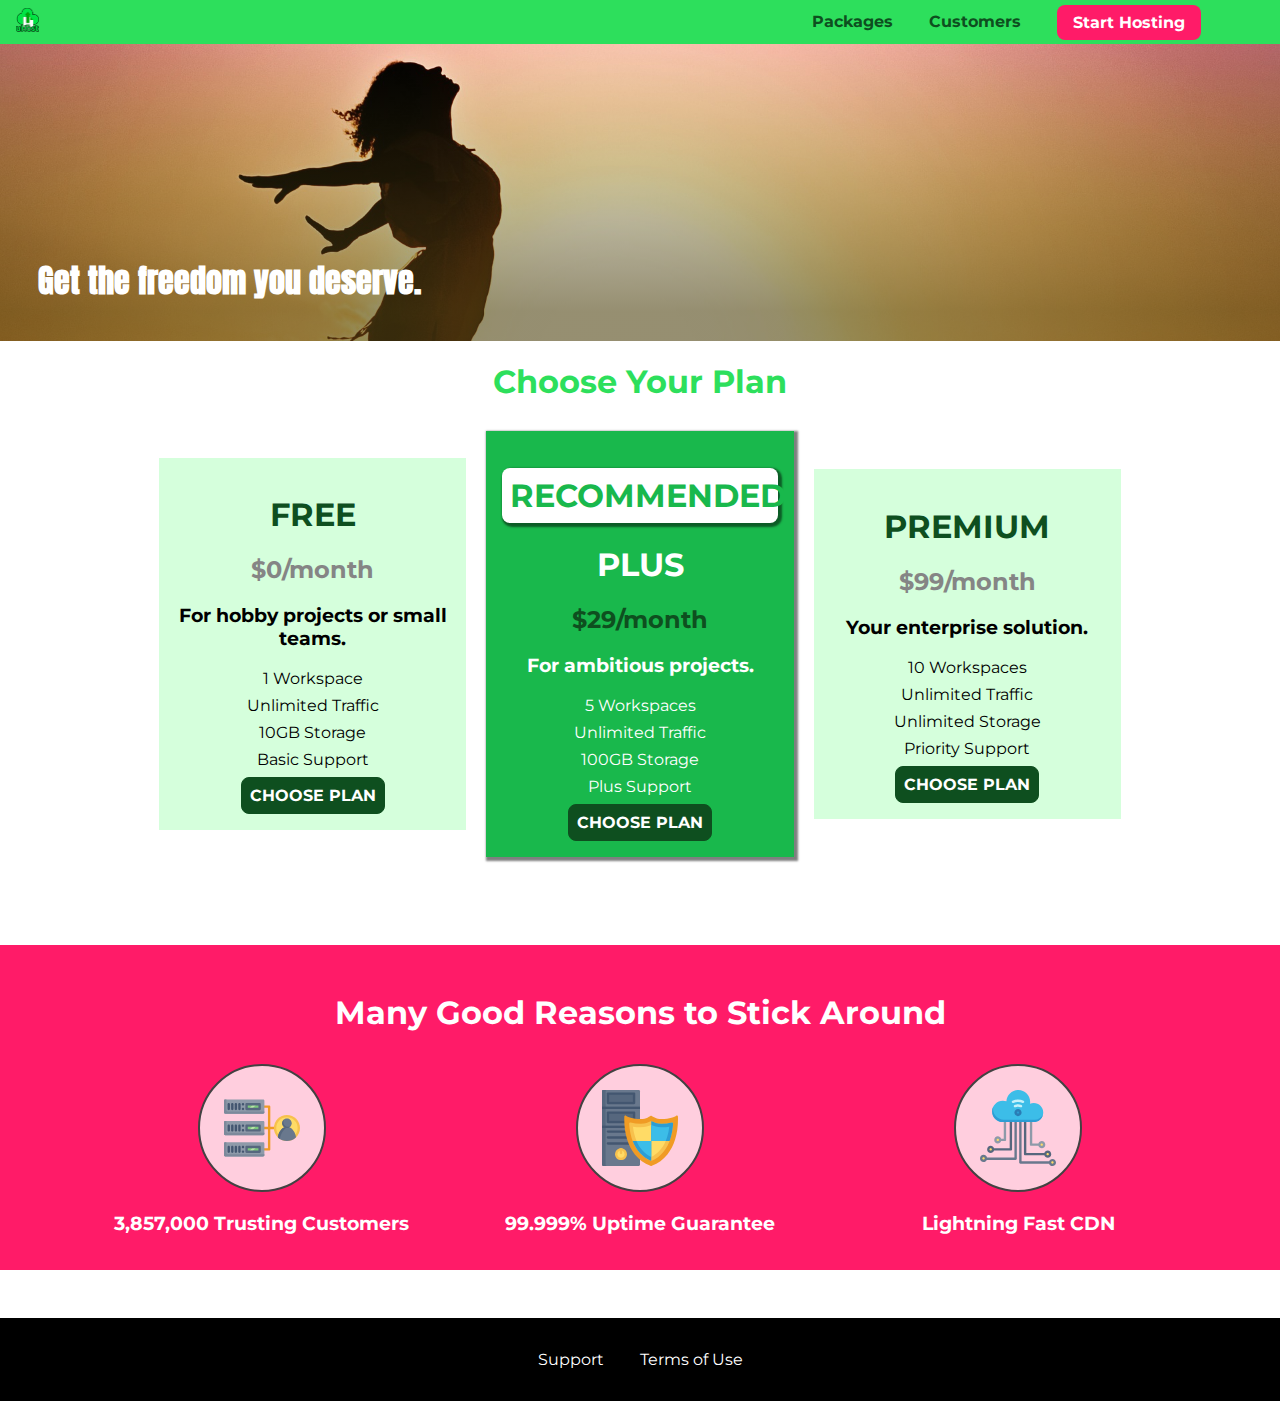
==== index.html @ dae8d8c2 "adiciona pagina de hosting" ====
<!DOCTYPE html>
<html lang="en">
  <head>
    <meta charset="UTF-8" />
    <meta name="viewport" content="width=device-width, initial-scale=1.0" />
    <!-- <link rel="shortcut icon" href="favicon.png" /> -->
    <link
      href="https://fonts.googleapis.com/css?family=Anton"
      rel="stylesheet"
    />
    <link
      href="https://fonts.googleapis.com/css?family=Montserrat:400,700"
      rel="stylesheet"
    />
    <link rel="stylesheet" href="shared.css" />
    <link rel="stylesheet" href="main.css" />
  </head>
  <body>
    <div class="backdrop"></div>
    <div class="modal">
      <h1 class="modal__title">Do you want to continue?</h1>
      <div class="modal__actions">
        <a href="start-hosting/index.html" class="modal__action">Yes!</a>
        <button class="modal__action modal__action--negative" type="button">
          No!
        </button>
      </div>
    </div>
    <header class="main-header">
      <div>
        <a class="main-header__brand" href="index.html">
          <img src="images/uhost-icon.png" alt="uHost icon" />
        </a>
      </div>
      <nav class="main-nav">
        <ul class="main-nav__items">
          <li class="main-nav__item">
            <a href="packages/index.html">Packages</a>
          </li>
          <li class="main-nav__item">
            <a href="customers/index.html">Customers</a>
          </li>
          <li class="main-nav__item main-nav__item--cta">
            <a href="start-hosting/index.html">Start Hosting</a>
          </li>
        </ul>
      </nav>
    </header>
    <nav class="mobile-nav">
      <ul class="mobile-nav__items">
        <li class="mobile-nav__item">
          <a href="packages/index.html">Packages</a>
        </li>
        <li class="mobile-nav__item">
          <a href="customers/index.html">Customers</a>
        </li>
        <li class="mobile-nav__item mobile-nav__item--cta">
          <a href="start-hosting/index.html">Start Hosting</a>
        </li>
      </ul>
    </nav>
    <main>
      <section id="product-overview">
        <h1>Get the freedom you deserve.</h1>
      </section>
      <section id="plans">
        <h1 class="section-title">Choose Your Plan</h1>
        <div class="plan__list">
          <article class="plan">
            <h1 class="plan__title">FREE</h1>
            <h2 class="plan__price">$0/month</h2>
            <h3>For hobby projects or small teams.</h3>
            <ul class="plan__features">
              <li class="plan__feature">1 Workspace</li>
              <li class="plan__feature">Unlimited Traffic</li>
              <li class="plan__feature">10GB Storage</li>
              <li class="plan__feature">Basic Support</li>
            </ul>
            <div>
              <button class="button">CHOOSE PLAN</button>
            </div>
          </article>
          <article class="plan plan--highlighted">
            <h1 class="plan__annotation">RECOMMENDED</h1>
            <h1 class="plan__title">PLUS</h1>
            <h2 class="plan__price">$29/month</h2>
            <h3>For ambitious projects.</h3>
            <ul class="plan__features">
              <li class="plan__feature">5 Workspaces</li>
              <li class="plan__feature">Unlimited Traffic</li>
              <li class="plan__feature">100GB Storage</li>
              <li class="plan__feature">Plus Support</li>
            </ul>
            <div>
              <button class="button">CHOOSE PLAN</button>
            </div>
          </article>
          <article class="plan">
            <h1 class="plan__title">PREMIUM</h1>
            <h2 class="plan__price">$99/month</h2>
            <h3>Your enterprise solution.</h3>
            <ul class="plan__features">
              <li class="plan__feature">10 Workspaces</li>
              <li class="plan__feature">Unlimited Traffic</li>
              <li class="plan__feature">Unlimited Storage</li>
              <li class="plan__feature">Priority Support</li>
            </ul>
            <div>
              <button class="button" onclick="showModal()">CHOOSE PLAN</button>
            </div>
          </article>
        </div>
      </section>
      <section id="key-features">
        <h1 class="section-title">Many Good Reasons to Stick Around</h1>
        <ul class="key-feature__list">
          <li class="key-feature">
            <div class="key-feature__image">
              <svg viewBox="0 0 512 512">
                <path
                  style="fill: #f09b24"
                  d="M344,248h-32V112c0-4.418-3.582-8-8-8h-40c-4.418,0-8,3.582-8,8s3.582,8,8,8h32v128h-32  c-4.418,0-8,3.582-8,8s3.582,8,8,8h32v128h-32c-4.418,0-8,3.582-8,8s3.582,8,8,8h40c4.418,0,8-3.582,8-8V264h32c4.418,0,8-3.582,8-8  S348.418,248,344,248z"
                />
                <path
                  style="fill: #8e9aa9"
                  d="M264,64H8c-4.418,0-8,3.582-8,8v80c0,4.418,3.582,8,8,8h256c4.418,0,8-3.582,8-8V72  C272,67.582,268.418,64,264,64z"
                />
                <path
                  style="fill: #7c899b"
                  d="M24,144c-4.418,0-8-3.582-8-8V64H8c-4.418,0-8,3.582-8,8v80c0,4.418,3.582,8,8,8h256  c4.418,0,8-3.582,8-8v-8H24z"
                />
                <rect
                  x="152"
                  y="96"
                  style="fill: #b8e3a8"
                  width="88"
                  height="32"
                />
                <g>
                  <polygon
                    style="fill: #7ec97d"
                    points="152,96 152,128 166,128 198,96  "
                  />
                  <polygon
                    style="fill: #7ec97d"
                    points="220,96 188,128 240,128 240,96  "
                  />
                </g>
                <path
                  style="fill: #56677e"
                  d="M240,136h-88c-4.418,0-8-3.582-8-8V96c0-4.418,3.582-8,8-8h88c4.418,0,8,3.582,8,8v32  C248,132.418,244.418,136,240,136z M160,120h72v-16h-72V120z"
                />
                <g>
                  <path
                    style="fill: #435670"
                    d="M32,136c-4.418,0-8-3.582-8-8V96c0-4.418,3.582-8,8-8s8,3.582,8,8v32C40,132.418,36.418,136,32,136z   "
                  />
                  <path
                    style="fill: #435670"
                    d="M56,136c-4.418,0-8-3.582-8-8V96c0-4.418,3.582-8,8-8s8,3.582,8,8v32C64,132.418,60.418,136,56,136z   "
                  />
                  <path
                    style="fill: #435670"
                    d="M80,136c-4.418,0-8-3.582-8-8V96c0-4.418,3.582-8,8-8s8,3.582,8,8v32C88,132.418,84.418,136,80,136z   "
                  />
                  <path
                    style="fill: #435670"
                    d="M104,136c-4.418,0-8-3.582-8-8V96c0-4.418,3.582-8,8-8s8,3.582,8,8v32   C112,132.418,108.418,136,104,136z"
                  />
                  <path
                    style="fill: #435670"
                    d="M128,105c-4.418,0-8-3.582-8-8v-1c0-4.418,3.582-8,8-8s8,3.582,8,8v1   C136,101.418,132.418,105,128,105z"
                  />
                  <path
                    style="fill: #435670"
                    d="M128,136c-4.418,0-8-3.582-8-8v-1c0-4.418,3.582-8,8-8s8,3.582,8,8v1   C136,132.418,132.418,136,128,136z"
                  />
                </g>
                <path
                  style="fill: #8e9aa9"
                  d="M264,208H8c-4.418,0-8,3.582-8,8v80c0,4.418,3.582,8,8,8h256c4.418,0,8-3.582,8-8v-80  C272,211.582,268.418,208,264,208z"
                />
                <path
                  style="fill: #7c899b"
                  d="M24,288c-4.418,0-8-3.582-8-8v-72H8c-4.418,0-8,3.582-8,8v80c0,4.418,3.582,8,8,8h256  c4.418,0,8-3.582,8-8v-8H24z"
                />
                <rect
                  x="152"
                  y="240"
                  style="fill: #b8e3a8"
                  width="88"
                  height="32"
                />
                <g>
                  <polygon
                    style="fill: #7ec97d"
                    points="152,240 152,272 166,272 198,240  "
                  />
                  <polygon
                    style="fill: #7ec97d"
                    points="220,240 188,272 240,272 240,240  "
                  />
                </g>
                <path
                  style="fill: #56677e"
                  d="M240,280h-88c-4.418,0-8-3.582-8-8v-32c0-4.418,3.582-8,8-8h88c4.418,0,8,3.582,8,8v32  C248,276.418,244.418,280,240,280z M160,264h72v-16h-72V264z"
                />
                <g>
                  <path
                    style="fill: #435670"
                    d="M32,280c-4.418,0-8-3.582-8-8v-32c0-4.418,3.582-8,8-8s8,3.582,8,8v32C40,276.418,36.418,280,32,280   z"
                  />
                  <path
                    style="fill: #435670"
                    d="M56,280c-4.418,0-8-3.582-8-8v-32c0-4.418,3.582-8,8-8s8,3.582,8,8v32C64,276.418,60.418,280,56,280   z"
                  />
                  <path
                    style="fill: #435670"
                    d="M80,280c-4.418,0-8-3.582-8-8v-32c0-4.418,3.582-8,8-8s8,3.582,8,8v32C88,276.418,84.418,280,80,280   z"
                  />
                  <path
                    style="fill: #435670"
                    d="M104,280c-4.418,0-8-3.582-8-8v-32c0-4.418,3.582-8,8-8s8,3.582,8,8v32   C112,276.418,108.418,280,104,280z"
                  />
                  <path
                    style="fill: #435670"
                    d="M128,249c-4.418,0-8-3.582-8-8v-1c0-4.418,3.582-8,8-8s8,3.582,8,8v1   C136,245.418,132.418,249,128,249z"
                  />
                  <path
                    style="fill: #435670"
                    d="M128,280c-4.418,0-8-3.582-8-8v-1c0-4.418,3.582-8,8-8s8,3.582,8,8v1   C136,276.418,132.418,280,128,280z"
                  />
                </g>
                <path
                  style="fill: #8e9aa9"
                  d="M264,352H8c-4.418,0-8,3.582-8,8v80c0,4.418,3.582,8,8,8h256c4.418,0,8-3.582,8-8v-80  C272,355.582,268.418,352,264,352z"
                />
                <path
                  style="fill: #7c899b"
                  d="M24,432c-4.418,0-8-3.582-8-8v-72H8c-4.418,0-8,3.582-8,8v80c0,4.418,3.582,8,8,8h256  c4.418,0,8-3.582,8-8v-8H24z"
                />
                <rect
                  x="152"
                  y="384"
                  style="fill: #b8e3a8"
                  width="88"
                  height="32"
                />
                <g>
                  <polygon
                    style="fill: #7ec97d"
                    points="152,384 152,416 166,416 198,384  "
                  />
                  <polygon
                    style="fill: #7ec97d"
                    points="220,384 188,416 240,416 240,384  "
                  />
                </g>
                <path
                  style="fill: #56677e"
                  d="M240,424h-88c-4.418,0-8-3.582-8-8v-32c0-4.418,3.582-8,8-8h88c4.418,0,8,3.582,8,8v32  C248,420.418,244.418,424,240,424z M160,408h72v-16h-72V408z"
                />
                <g>
                  <path
                    style="fill: #435670"
                    d="M32,424c-4.418,0-8-3.582-8-8v-32c0-4.418,3.582-8,8-8s8,3.582,8,8v32C40,420.418,36.418,424,32,424   z"
                  />
                  <path
                    style="fill: #435670"
                    d="M56,424c-4.418,0-8-3.582-8-8v-32c0-4.418,3.582-8,8-8s8,3.582,8,8v32C64,420.418,60.418,424,56,424   z"
                  />
                  <path
                    style="fill: #435670"
                    d="M80,424c-4.418,0-8-3.582-8-8v-32c0-4.418,3.582-8,8-8s8,3.582,8,8v32C88,420.418,84.418,424,80,424   z"
                  />
                  <path
                    style="fill: #435670"
                    d="M104,424c-4.418,0-8-3.582-8-8v-32c0-4.418,3.582-8,8-8s8,3.582,8,8v32   C112,420.418,108.418,424,104,424z"
                  />
                  <path
                    style="fill: #435670"
                    d="M128,393c-4.418,0-8-3.582-8-8v-1c0-4.418,3.582-8,8-8s8,3.582,8,8v1   C136,389.418,132.418,393,128,393z"
                  />
                  <path
                    style="fill: #435670"
                    d="M128,424c-4.418,0-8-3.582-8-8v-1c0-4.418,3.582-8,8-8s8,3.582,8,8v1   C136,420.418,132.418,424,128,424z"
                  />
                </g>
                <path
                  style="fill: #f7c14d"
                  d="M424,168c-48.523,0-88,39.477-88,88s39.477,88,88,88s88-39.477,88-88S472.523,168,424,168z"
                />
                <path
                  style="fill: #ffdb66"
                  d="M424,184c-39.701,0-72,32.299-72,72s32.299,72,72,72s72-32.299,72-72S463.701,184,424,184z"
                />
                <path
                  style="fill: #69788d"
                  d="M484.893,314.16C476.393,274.588,451.922,248,424,248s-52.393,26.588-60.893,66.16  c-0.605,2.82,0.354,5.749,2.511,7.664C381.731,336.124,402.465,344,424,344s42.269-7.876,58.381-22.176  C484.539,319.909,485.498,316.98,484.893,314.16z"
                />
                <path
                  style="fill: #56677e"
                  d="M434.053,249.171C430.768,248.403,427.411,248,424,248c-27.922,0-52.393,26.588-60.893,66.16  c-0.605,2.82,0.354,5.749,2.511,7.664c3.383,3.002,6.979,5.703,10.734,8.125C384.904,286.243,407.373,255.378,434.053,249.171z"
                />
                <path
                  style="fill: #69788d"
                  d="M424,192c-17.645,0-32,14.355-32,32s14.355,32,32,32s32-14.355,32-32S441.645,192,424,192z"
                />
                <path
                  style="fill: #56677e"
                  d="M432,248c-17.645,0-32-14.355-32-32c0-6.783,2.128-13.076,5.742-18.258  C397.444,203.53,392,213.138,392,224c0,17.645,14.355,32,32,32c10.862,0,20.471-5.444,26.258-13.742  C445.076,245.872,438.783,248,432,248z"
                />
              </svg>
            </div>
            <p class="key-feature__description">3,857,000 Trusting Customers</p>
          </li>
          <li class="key-feature">
            <div class="key-feature__image">
              <svg viewBox="0 0 512 512">
                <path
                  style="fill: #69788d"
                  d="M248,0H8C3.582,0,0,3.582,0,8v496c0,4.418,3.582,8,8,8h240c4.418,0,8-3.582,8-8V8  C256,3.582,252.418,0,248,0z"
                />
                <path
                  style="fill: #56677e"
                  d="M24,504V8c0-4.418,3.582-8,8-8H8C3.582,0,0,3.582,0,8v496c0,4.418,3.582,8,8,8h24  C27.582,512,24,508.418,24,504z"
                />
                <g>
                  <rect
                    x="0"
                    y="112"
                    style="fill: #435670"
                    width="256"
                    height="16"
                  />
                  <rect
                    x="0"
                    y="240"
                    style="fill: #435670"
                    width="256"
                    height="16"
                  />
                </g>
                <path
                  style="fill: #f7c14d"
                  d="M128,392c-22.056,0-40,17.944-40,40s17.944,40,40,40s40-17.944,40-40S150.056,392,128,392z"
                />
                <path
                  style="fill: #ffdb66"
                  d="M128,408c-13.233,0-24,10.767-24,24s10.767,24,24,24s24-10.767,24-24S141.233,408,128,408z"
                />
                <path
                  style="fill: #f7c14d"
                  d="M128,392c-2.739,0-5.414,0.278-8,0.805V424c0,4.418,3.582,8,8,8c4.418,0,8-3.582,8-8v-31.195  C133.414,392.278,130.739,392,128,392z"
                />
                <g>
                  <path
                    style="fill: #435670"
                    d="M216,288H40c-4.418,0-8-3.582-8-8s3.582-8,8-8h176c4.418,0,8,3.582,8,8S220.418,288,216,288z"
                  />
                  <path
                    style="fill: #435670"
                    d="M216,328H40c-4.418,0-8-3.582-8-8s3.582-8,8-8h176c4.418,0,8,3.582,8,8S220.418,328,216,328z"
                  />
                  <path
                    style="fill: #435670"
                    d="M216,368H40c-4.418,0-8-3.582-8-8s3.582-8,8-8h176c4.418,0,8,3.582,8,8S220.418,368,216,368z"
                  />
                  <path
                    style="fill: #435670"
                    d="M216,16H40c-4.418,0-8,3.582-8,8v64c0,4.418,3.582,8,8,8h176c4.418,0,8-3.582,8-8V24   C224,19.582,220.418,16,216,16z"
                  />
                </g>
                <rect
                  x="48"
                  y="32"
                  style="fill: #56677e"
                  width="160"
                  height="48"
                />
                <path
                  style="fill: #435670"
                  d="M216,144H40c-4.418,0-8,3.582-8,8v64c0,4.418,3.582,8,8,8h176c4.418,0,8-3.582,8-8v-64  C224,147.582,220.418,144,216,144z"
                />
                <rect
                  x="48"
                  y="160"
                  style="fill: #56677e"
                  width="160"
                  height="48"
                />
                <path
                  style="fill: #f09b24"
                  d="M511.747,180.237c-0.194-6.537-8.107-10.107-13.135-5.894c-5.6,4.693-42.904,21.282-98.514,21.282  c-33.45,0-64.625-20.999-64.929-21.206c-2.9-1.991-6.764-1.85-9.512,0.346c-2.677,2.135-27.201,20.86-63.793,20.86  c-55.607,0-92.914-16.589-98.515-21.282c-5.028-4.211-12.941-0.645-13.135,5.894c-1.634,54.834,4.655,105.941,18.693,151.903  c12.096,39.604,29.759,74.047,52.497,102.373c27.538,34.304,62.743,59.882,104.66,76.045c3.069,1.918,6.757,1.921,9.83,0  c41.917-16.163,77.122-41.741,104.66-76.045c22.738-28.326,40.401-62.77,52.497-102.373  C507.092,286.179,513.381,235.071,511.747,180.237z"
                />
                <path
                  style="fill: #f7c14d"
                  d="M476.21,221.226c-1.953-1.631-4.568-2.235-7.036-1.628c-21.686,5.327-44.926,8.028-69.075,8.028  c-25.926,0-49.633-8.975-64.955-16.504c-2.307-1.134-5.016-1.091-7.284,0.116c-14.059,7.477-36.919,16.388-65.994,16.388  c-24.153,0-47.394-2.701-69.075-8.028c-5.155-1.268-10.221,2.966-9.894,8.261c2.077,33.693,7.668,65.635,16.616,94.935  c22.774,74.565,66.139,126.334,128.888,153.868c2.032,0.891,4.397,0.891,6.43,0c61.777-27.107,104.716-78.876,127.62-153.868  c8.948-29.3,14.539-61.241,16.616-94.935C479.224,225.319,478.163,222.856,476.21,221.226z"
                />
                <path
                  style="fill: #ffdb66"
                  d="M331.609,451.727c-52.604-25.289-89.304-70.987-109.144-135.944  c-6.532-21.39-11.162-44.336-13.82-68.447c17.133,2.852,34.952,4.291,53.22,4.291c29.394,0,53.376-7.793,69.978-15.561  c17.44,7.736,41.656,15.561,68.256,15.561c18.267,0,36.085-1.439,53.219-4.291c-2.659,24.112-7.288,47.06-13.82,68.448  C419.545,381.108,383.27,426.805,331.609,451.727z"
                />
                <g>
                  <path
                    style="fill: #2c9dd4"
                    d="M479.066,227.858c0.157-2.539-0.903-5.002-2.856-6.633s-4.568-2.235-7.036-1.628   c-21.686,5.327-44.926,8.028-69.075,8.028c-25.926,0-49.633-8.975-64.955-16.504c-1.057-0.52-2.2-0.78-3.345-0.806l-0.072,133.351   h123.601c2.556-6.746,4.933-13.702,7.123-20.874C471.398,293.493,476.989,261.552,479.066,227.858z"
                  />
                  <path
                    style="fill: #2c9dd4"
                    d="M206.658,343.667c24.153,63.42,65.028,108.108,121.743,132.995c1.031,0.452,2.147,0.673,3.263,0.666   l0.063-133.661H206.658z"
                  />
                </g>
                <g>
                  <path
                    style="fill: #3cbde8"
                    d="M439.497,315.783c6.532-21.389,11.161-44.336,13.82-68.448c-17.134,2.852-34.952,4.291-53.219,4.291   c-26.6,0-50.815-7.824-68.256-15.561l-0.116,107.601h97.758C433.179,334.807,436.524,325.518,439.497,315.783z"
                  />
                  <path
                    style="fill: #3cbde8"
                    d="M232.523,343.667c21.144,50.298,54.363,86.56,99.087,108.06l0.117-108.06H232.523z"
                  />
                </g>
              </svg>
            </div>
            <p class="key-feature__description">99.999% Uptime Guarantee</p>
          </li>
          <li class="key-feature">
            <div class="key-feature__image">
              <svg viewBox="0 0 512 512">
                <path
                  style="fill: #8e9aa9"
                  d="M168,200c-4.418,0-8,3.582-8,8v120h-17.376c-3.302-9.311-12.194-16-22.624-16  c-13.234,0-24,10.767-24,24s10.766,24,24,24c10.429,0,19.321-6.689,22.624-16H168c4.418,0,8-3.582,8-8V208  C176,203.582,172.418,200,168,200z"
                />
                <path
                  style="fill: #ffdb66"
                  d="M120,328c-4.411,0-8,3.589-8,8s3.589,8,8,8s8-3.589,8-8S124.411,328,120,328z"
                />
                <path
                  style="fill: #56677e"
                  d="M208,200c-4.418,0-8,3.582-8,8v184H94.624C91.322,382.689,82.43,376,72,376  c-13.234,0-24,10.767-24,24s10.766,24,24,24c10.429,0,19.321-6.689,22.624-16H208c4.418,0,8-3.582,8-8V208  C216,203.582,212.418,200,208,200z"
                />
                <path
                  style="fill: #ffdb66"
                  d="M72,392c-4.411,0-8,3.589-8,8s3.589,8,8,8s8-3.589,8-8S76.411,392,72,392z"
                />
                <path
                  style="fill: #69788d"
                  d="M240,208c-4.418,0-8,3.582-8,8v239H47.24c-2.671-10.34-12.078-18-23.24-18c-13.234,0-24,10.767-24,24  s10.766,24,24,24c9.666,0,18.009-5.747,21.809-14H240c4.418,0,8-3.582,8-8V216C248,211.582,244.418,208,240,208z"
                />
                <path
                  style="fill: #ffdb66"
                  d="M24,453c-4.411,0-8,3.589-8,8s3.589,8,8,8s8-3.589,8-8S28.411,453,24,453z"
                />
                <path
                  style="fill: #69788d"
                  d="M488,464c-10.429,0-19.321,6.689-22.624,16H280V208c0-4.418-3.582-8-8-8s-8,3.582-8,8v280  c0,4.418,3.582,8,8,8h193.376c3.302,9.311,12.194,16,22.624,16c13.234,0,24-10.767,24-24S501.234,464,488,464z"
                />
                <path
                  style="fill: #ffdb66"
                  d="M488,480c-4.411,0-8,3.589-8,8s3.589,8,8,8s8-3.589,8-8S492.411,480,488,480z"
                />
                <path
                  style="fill: #56677e"
                  d="M456,408c-10.429,0-19.321,6.689-22.624,16H312V208c0-4.418-3.582-8-8-8s-8,3.582-8,8v224  c0,4.418,3.582,8,8,8h129.376c3.302,9.311,12.194,16,22.624,16c13.234,0,24-10.767,24-24S469.234,408,456,408z"
                />
                <path
                  style="fill: #ffdb66"
                  d="M456,424c-4.411,0-8,3.589-8,8s3.589,8,8,8s8-3.589,8-8S460.411,424,456,424z"
                />
                <path
                  style="fill: #8e9aa9"
                  d="M416,344c-10.429,0-19.321,6.689-22.624,16H352V208c0-4.418-3.582-8-8-8s-8,3.582-8,8v160  c0,4.418,3.582,8,8,8h49.376c3.302,9.311,12.194,16,22.624,16c13.234,0,24-10.767,24-24S429.234,344,416,344z"
                />
                <path
                  style="fill: #ffdb66"
                  d="M416,360c-4.411,0-8,3.589-8,8s3.589,8,8,8s8-3.589,8-8S420.411,360,416,360z"
                />
                <path
                  style="fill: #3cbde8"
                  d="M362,88c-8.741,0-17.231,1.751-25.06,5.085C337.646,88.797,338,84.43,338,80  c0-44.112-35.888-80-80-80c-42.823,0-77.895,33.816-79.909,76.149C170.393,73.415,162.244,72,154,72c-39.701,0-72,32.299-72,72  s32.299,72,72,72h208c35.29,0,64-28.71,64-64S397.29,88,362,88z"
                />
                <path
                  style="fill: #2c9dd4"
                  d="M368,200H160c-39.701,0-72-32.299-72-72c0-5.863,0.721-11.559,2.05-17.019  C84.918,120.88,82,132.102,82,144c0,39.701,32.299,72,72,72h208c30.389,0,55.88-21.296,62.379-49.743  C413.565,186.327,392.352,200,368,200z"
                />
                <path
                  style="fill: #2a7db5"
                  d="M256,128c-13.234,0-24,10.767-24,24s10.766,24,24,24c13.233,0,24-10.767,24-24S269.233,128,256,128z"
                />
                <path
                  style="fill: #2c9dd4"
                  d="M256,144c-4.411,0-8,3.589-8,8s3.589,8,8,8c4.411,0,8-3.589,8-8S260.411,144,256,144z"
                />
                <g>
                  <path
                    style="fill: #c5f1fa"
                    d="M221.755,87.695c-2.994,0-5.864-1.688-7.233-4.572c-1.894-3.991-0.194-8.763,3.798-10.657   C230.157,66.849,242.834,64,256,64c13.166,0,25.844,2.849,37.68,8.466c3.992,1.895,5.692,6.666,3.798,10.657   s-6.666,5.692-10.657,3.798C277.144,82.328,266.774,80,256,80c-10.774,0-21.144,2.328-30.821,6.921   C224.072,87.446,222.904,87.695,221.755,87.695z"
                  />
                  <path
                    style="fill: #c5f1fa"
                    d="M276.545,116.618c-1.148,0-2.316-0.249-3.424-0.774C267.745,113.293,261.985,112,256,112   c-5.985,0-11.745,1.293-17.121,3.844c-3.991,1.895-8.763,0.192-10.657-3.798c-1.894-3.992-0.193-8.764,3.798-10.657   C239.557,97.813,247.625,96,256,96c8.376,0,16.444,1.813,23.98,5.389c3.991,1.894,5.692,6.665,3.798,10.657   C282.41,114.93,279.539,116.618,276.545,116.618z"
                  />
                </g>
              </svg>
            </div>
            <p class="key-feature__description">Lightning Fast CDN</p>
          </li>
        </ul>
      </section>
    </main>
    <footer class="main-footer">
      <nav>
        <ul class="main-footer__links">
          <li class="main-footer__link">
            <a href="#">Support</a>
          </li>
          <li class="main-footer__link">
            <a href="#">Terms of Use</a>
          </li>
        </ul>
      </nav>
    </footer>
    <script src="shared.js"></script>
  </body>
</html>
---- shared.css ----
* {
  box-sizing: border-box;
}

body {
  font-family: 'Montserrat', sans-serif;
  margin: 0;
  overflow-x: hidden;
}

.backdrop {
  position: fixed;
  display: none;
  top: 0;
  left: 0;
  z-index: 100;
  width: 100vw;
  height: 100vh;
  background: rgba(0, 0, 0, 0.5);
}

.main-header {
  width: 100%;
  position: fixed;
  top: 0;
  left: 0;
  background: #2ddf5c;
  padding: 0.5rem 1rem;
  z-index: 1;
}

.main-header > div {
  display: inline-block;
  vertical-align: middle;
}

.main-header__brand {
  color: #0e4f1f;
  text-decoration: none;
  font-weight: bold;
  font-size: 1.5rem;
  height: 1.5rem;
  /* width: 20px; */
  display: inline-block;
}

.main-header__brand img {
  height: 100%;
  /* width: 100%; */
}

.main-nav {
  display: inline-block;
  text-align: right;
  width: calc(100% - 74px);
  vertical-align: middle;
}

.main-nav__items {
  margin: 0;
  padding: 0;
  list-style: none;
}

.main-nav__item {
  display: inline-block;
  margin: 0 1rem;
}

.main-nav__item a,
.mobile-nav__item a {
  text-decoration: none;
  color: #0e4f1f;
  font-weight: bold;
  padding: 0.2rem 0;
}

.main-nav__item a:hover,
.main-nav__item a:active {
  color: white;
  border-bottom: 5px solid white;
}

.main-nav__item--cta a,
.mobile-nav__item--cta a {
  color: white;
  background: #ff1b68;
  padding: 0.5rem 1rem;
  border-radius: 8px;
}

.main-nav__item--cta a:hover,
.main-nav__item--cta a:active,
.mobile-nav__item--cta a:hover,
.mobile-nav__item--cta a:active {
  color: #ff1b68;
  background: white;
  border: none;
}

.main-footer {
  background: black;
  padding: 2rem;
  margin-top: 3rem;
}

.main-footer__links {
  list-style: none;
  margin: 0;
  padding: 0;
  text-align: center;
}

.main-footer__link {
  display: inline-block;
  margin: 0 1rem;
}

.main-footer__link a {
  color: white;
  text-decoration: none;
}

.main-footer__link a:hover,
.main-footer__link a:active {
  color: #ccc;
}

.mobile-nav {
  display: none;
  position: fixed;
  z-index: 101;
  top: 0;
  left: 0;
  background: white;
  width: 50%;
  height: 100vh;
}

.mobile-nav__items {
  width: 90%;
  height: 100%;
  list-style: none;
  margin: 10% auto;
  padding: 0;
  text-align: center;
}

.mobile-nav__item {
  margin: 1rem 0;
}

.mobile-nav__item a {
  font-size: 1.5rem;
}

.button {
  background: #0e4f1f;
  color: white;
  font: inherit;
  border: 1.5px solid #0e4f1f;
  padding: 0.5rem;
  border-radius: 8px;
  font-weight: bold;
  cursor: pointer;
}

.button:hover,
.button:active {
  background: white;
  color: #0e4f1f;
}

.button:focus {
  outline: none;
}
---- main.css ----
#product-overview {
  background: linear-gradient(to top, rgba(80, 68, 18, 0.6) 10%, transparent),
    url('images/freedom.jpg') left 10% bottom 75% / cover no-repeat border-box,
    #ff1b68;
  /* background-image: url("freedom.jpg");
    background-size: cover;
    background-position: left 10% bottom 20%; */
  /* background-repeat: no-repeat;
    background-origin: border-box;
    background-clip: border-box; */
  /* background-image: linear-gradient(180deg, red 70%, blue 60%, rgba(0,0,0,0.5)); */
  /* background-image: radial-gradient(ellipse farthest-corner at 20% 50%, red, blue 70%, green); */
  width: 100vw;
  height: 33vh;
  margin-top: 2.75rem;
  /* border: 5px dashed red; */
  position: relative;
}

.section-title {
  color: #2ddf5c;
  text-align: center;
}

#product-overview h1 {
  color: white;
  font-family: 'Anton', sans-serif;
  position: absolute;
  bottom: 5%;
  left: 3%;
}

.plan__list {
  width: 80%;
  margin: auto;
  text-align: center;
}

.plan {
  background: #d5ffdc;
  text-align: center;
  padding: 1rem;
  margin: 0.5rem;
  display: inline-block;
  width: 30%;
  vertical-align: middle;
}

.plan--highlighted {
  background: #19b84c;
  color: white;
  box-shadow: 2px 2px 2px 2px rgba(0, 0, 0, 0.5);
}

.plan__annotation {
  background: white;
  color: #19b84c;
  padding: 0.5rem;
  box-shadow: 2px 2px 2px 2px rgba(0, 0, 0, 0.5);
  border-radius: 8px;
}

.plan__title {
  color: #0e4f1f;
}

.plan__price {
  color: #858585;
}

.plan--highlighted .plan__title {
  color: white;
}

.plan--highlighted .plan__price {
  color: #0e4f1f;
}

.plan__features {
  list-style: none;
  margin: 0;
  padding: 0;
}

.plan__feature {
  margin: 0.5rem 0;
}

#key-features {
  background: #ff1b68;
  margin-top: 5rem;
  padding: 1rem;
}

#key-features .section-title {
  color: white;
  margin: 2rem;
}

.key-feature__list {
  list-style: none;
  margin: 0;
  padding: 0;
  text-align: center;
}

.key-feature {
  display: inline-block;
  width: 30%;
  vertical-align: top;
}

.key-feature__image {
  background: #ffcede;
  width: 128px;
  height: 128px;
  border: 2px solid #424242;
  border-radius: 50%;
  margin: auto;
  padding: 1.5rem;
}

.key-feature__description {
  text-align: center;
  font-weight: bold;
  color: white;
  font-size: 1.2rem;
}

/* h1 {
    font-family: sans-serif;
} */

.modal {
  position: fixed;
  display: none;
  z-index: 200;
  top: 20%;
  left: 30%;
  width: 40%;
  background: white;
  padding: 1rem;
  border: 1px solid #ccc;
  box-shadow: 1px 1px 1px rgba(0, 0, 0, 0.5);
}

.modal__title {
  text-align: center;
  margin: 0 0 1rem 0;
}

.modal__actions {
  text-align: center;
}

.modal__action {
  border: 1px solid #0e4f1f;
  background: #0e4f1f;
  text-decoration: none;
  color: white;
  font: inherit;
  padding: 0.5rem 1rem;
  cursor: pointer;
}

.modal__action:hover,
.modal__action:active {
  background: #2ddf5c;
  border-color: #2ddf5c;
}

.modal__action--negative {
  background: red;
  border-color: red;
}

.modal__action--negative:hover,
.modal__action--negative:active {
  background: #ff5454;
  border-color: #ff5454;
}
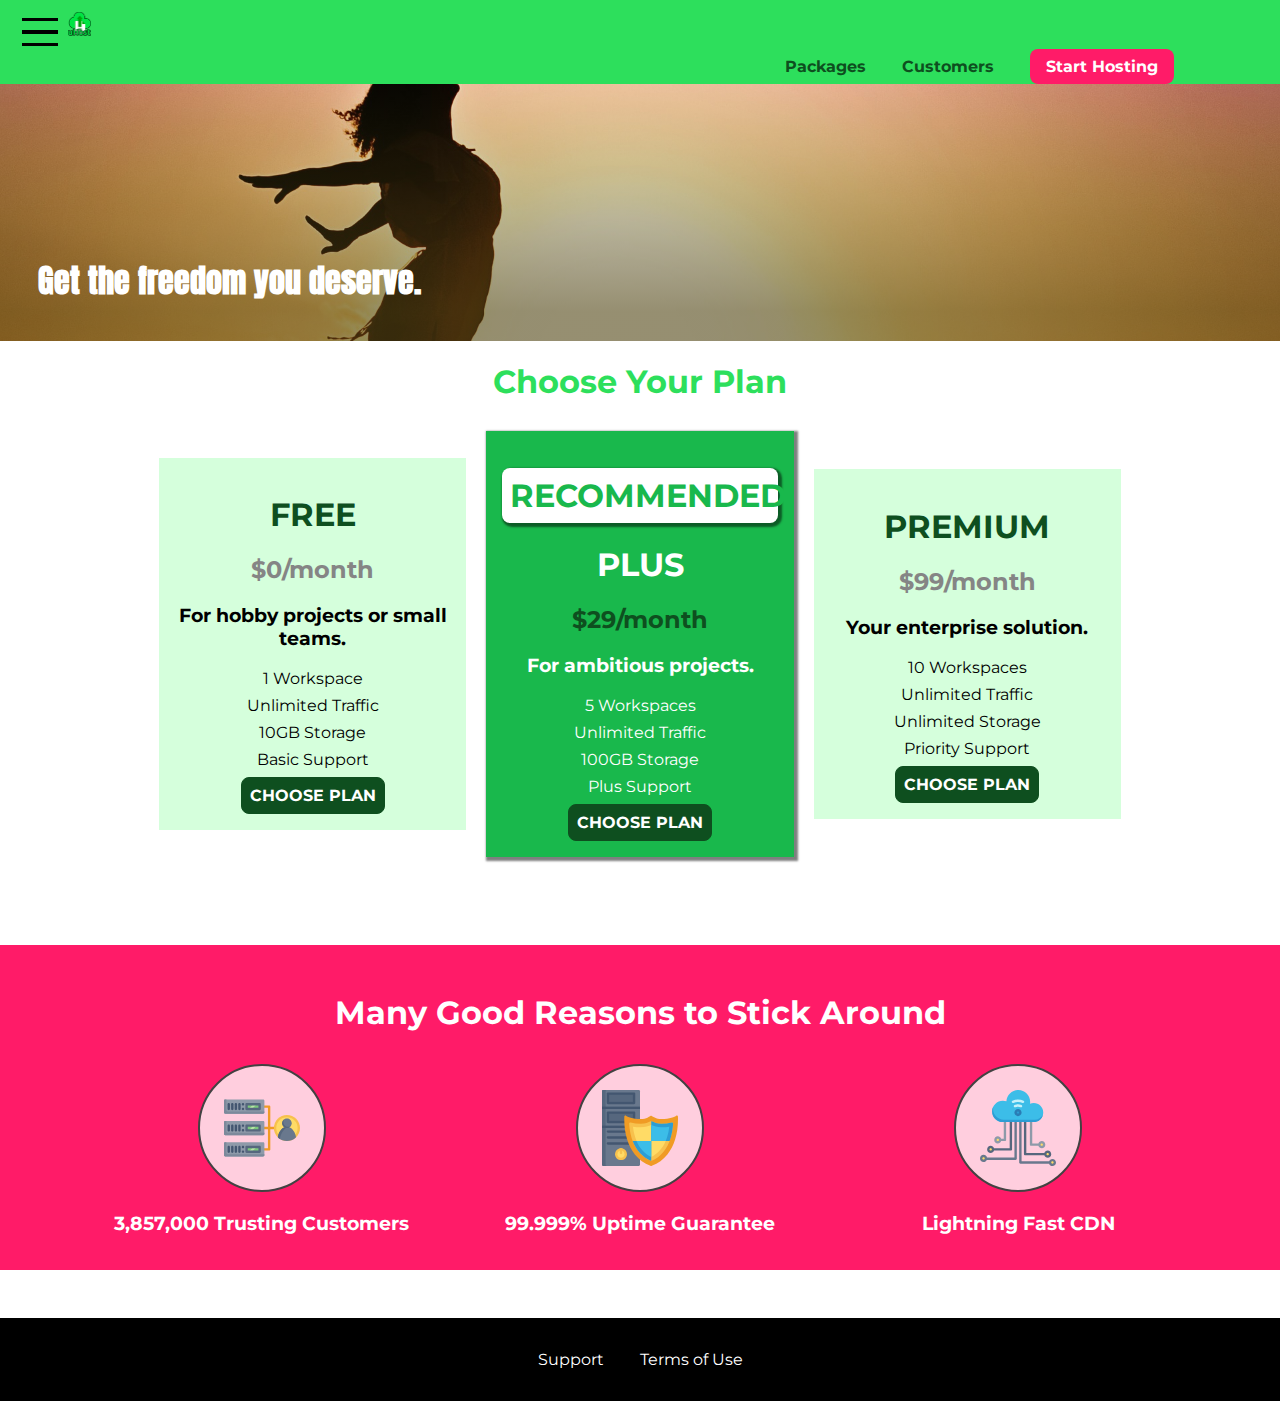
==== commit 21abd199: "adiciona sidebar" ====
--- a/index.html
+++ b/index.html
@@ -28,6 +28,11 @@
     </div>
     <header class="main-header">
       <div>
+        <button class="toggle-button">
+          <span class="toggle-button__bar"></span>
+          <span class="toggle-button__bar"></span>
+          <span class="toggle-button__bar"></span>
+        </button>
         <a class="main-header__brand" href="index.html">
           <img src="images/uhost-icon.png" alt="uHost icon" />
         </a>
--- a/shared.css
+++ b/shared.css
@@ -32,6 +32,28 @@
 .main-header > div {
   display: inline-block;
   vertical-align: middle;
+}
+
+.toggle-button {
+  width: 3rem;
+  background: transparent;
+  border: none;
+  cursor: pointer;
+  padding-top: 0;
+  padding-bottom: 0;
+  vertical-align: middle;
+}
+
+.toggle-button:focus {
+  outline: none;
+}
+
+.toggle-button__bar {
+  width: 100%;
+  height: 0.2rem;
+  background: black;
+  display: block;
+  margin: 0.6rem 0;
 }
 
 .main-header__brand {
